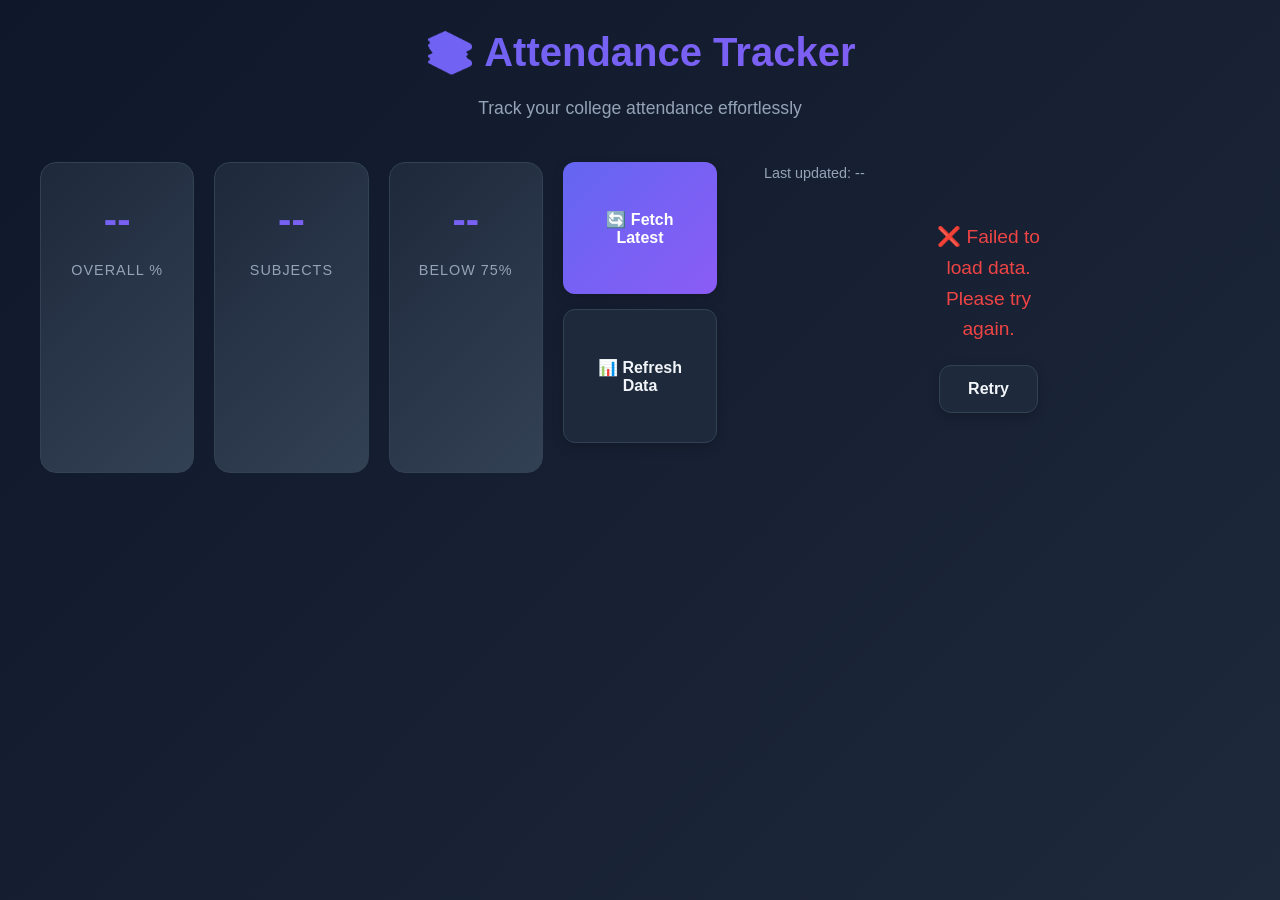
==== public/index.html @ b0f35948 "flask integration" ====
<!DOCTYPE html>
<html lang="en">
<head>
    <meta charset="UTF-8">
    <meta name="viewport" content="width=device-width, initial-scale=1.0">
    <title>Attendance Tracker</title>
    <link rel="stylesheet" href="css/style.css">
</head>
<body>
    <div class="container">
        <header>
            <h1>📚 Attendance Tracker</h1>
            <p class="subtitle">Track your college attendance effortlessly</p>
        </header>

        <div class="stats-overview" id="statsOverview">
            <div class="stat-card">
                <div class="stat-value" id="overallPercentage">--</div>
                <div class="stat-label">Overall %</div>
            </div>
            <div class="stat-card">
                <div class="stat-value" id="totalSubjects">--</div>
                <div class="stat-label">Subjects</div>
            </div>
            <div class="stat-card">
                <div class="stat-value" id="belowTarget">--</div>
                <div class="stat-label">Below 75%</div>
            </div>
        </header>

        <div class="actions">
            <button class="btn btn-primary" id="fetchBtn" onclick="fetchAttendance()">
                <span id="fetchBtnText">🔄 Fetch Latest</span>
                <span id="fetchSpinner" class="spinner" style="display: none;"></span>
            </button>
            <button class="btn btn-secondary" onclick="loadAttendance()">
                📊 Refresh Data
            </button>
        </div>

        <div class="last-updated" id="lastUpdated">
            Last updated: --
        </div>

        <div id="loadingState" class="loading-state">
            <div class="spinner-large"></div>
            <p>Loading attendance data...</p>
        </div>

        <div id="errorState" class="error-state" style="display: none;">
            <p>❌ Failed to load data. Please try again.</p>
            <button class="btn btn-secondary" onclick="loadAttendance()">Retry</button>
        </div>

        <div id="subjectsContainer" class="subjects-grid">
            <!-- Subject cards will be dynamically inserted here -->
        </div>
    </div>

    <script src="js/config.js"></script>
    <script src="js/app.js"></script>
</body>
</html>
---- public/css/style.css ----
/* Modern, Mobile-First CSS for Attendance Tracker */

:root {
    --primary-color: #6366f1;
    --primary-dark: #4f46e5;
    --secondary-color: #8b5cf6;
    --success-color: #10b981;
    --warning-color: #f59e0b;
    --danger-color: #ef4444;
    --bg-dark: #0f172a;
    --bg-card: #1e293b;
    --bg-card-hover: #334155;
    --text-primary: #f1f5f9;
    --text-secondary: #94a3b8;
    --border-color: #334155;
    --shadow: 0 10px 30px rgba(0, 0, 0, 0.3);
}

* {
    margin: 0;
    padding: 0;
    box-sizing: border-box;
}

body {
    font-family: 'Inter', -apple-system, BlinkMacSystemFont, 'Segoe UI', Roboto, sans-serif;
    background: linear-gradient(135deg, #0f172a 0%, #1e293b 100%);
    color: var(--text-primary);
    min-height: 100vh;
    padding: 20px;
    line-height: 1.6;
}

.container {
    max-width: 1200px;
    margin: 0 auto;
}

/* Header */
header {
    text-align: center;
    margin-bottom: 40px;
    animation: fadeInDown 0.6s ease;
}

header h1 {
    font-size: 2.5rem;
    font-weight: 800;
    background: linear-gradient(135deg, var(--primary-color), var(--secondary-color));
    -webkit-background-clip: text;
    -webkit-text-fill-color: transparent;
    background-clip: text;
    margin-bottom: 10px;
}

.subtitle {
    color: var(--text-secondary);
    font-size: 1.1rem;
}

/* Stats Overview */
.stats-overview {
    display: grid;
    grid-template-columns: repeat(auto-fit, minmax(150px, 1fr));
    gap: 20px;
    margin-bottom: 30px;
    animation: fadeIn 0.8s ease;
}

.stat-card {
    background: linear-gradient(135deg, var(--bg-card) 0%, var(--bg-card-hover) 100%);
    border: 1px solid var(--border-color);
    border-radius: 16px;
    padding: 24px;
    text-align: center;
    transition: transform 0.3s ease, box-shadow 0.3s ease;
}

.stat-card:hover {
    transform: translateY(-5px);
    box-shadow: var(--shadow);
}

.stat-value {
    font-size: 2.5rem;
    font-weight: 800;
    background: linear-gradient(135deg, var(--primary-color), var(--secondary-color));
    -webkit-background-clip: text;
    -webkit-text-fill-color: transparent;
    background-clip: text;
    margin-bottom: 8px;
}

.stat-label {
    color: var(--text-secondary);
    font-size: 0.9rem;
    text-transform: uppercase;
    letter-spacing: 1px;
}

/* Actions */
.actions {
    display: flex;
    gap: 15px;
    justify-content: center;
    margin-bottom: 30px;
    flex-wrap: wrap;
    animation: fadeIn 1s ease;
}

.btn {
    padding: 14px 28px;
    border: none;
    border-radius: 12px;
    font-size: 1rem;
    font-weight: 600;
    cursor: pointer;
    transition: all 0.3s ease;
    display: inline-flex;
    align-items: center;
    gap: 8px;
    box-shadow: 0 4px 12px rgba(0, 0, 0, 0.2);
}

.btn-primary {
    background: linear-gradient(135deg, var(--primary-color), var(--secondary-color));
    color: white;
}

.btn-primary:hover:not(:disabled) {
    transform: translateY(-2px);
    box-shadow: 0 6px 20px rgba(99, 102, 241, 0.4);
}

.btn-primary:disabled {
    opacity: 0.6;
    cursor: not-allowed;
}

.btn-secondary {
    background: var(--bg-card);
    color: var(--text-primary);
    border: 1px solid var(--border-color);
}

.btn-secondary:hover {
    background: var(--bg-card-hover);
    transform: translateY(-2px);
}

.btn-link {
    background: none;
    border: none;
    color: var(--primary-color);
    font-size: 0.9rem;
    cursor: pointer;
    padding: 8px 0;
    font-weight: 600;
    transition: color 0.3s ease;
}

.btn-link:hover {
    color: var(--secondary-color);
}

/* Last Updated */
.last-updated {
    text-align: center;
    color: var(--text-secondary);
    font-size: 0.9rem;
    margin-bottom: 30px;
}

/* Loading State */
.loading-state {
    text-align: center;
    padding: 60px 20px;
    animation: fadeIn 0.5s ease;
}

.spinner-large {
    width: 60px;
    height: 60px;
    border: 4px solid var(--border-color);
    border-top-color: var(--primary-color);
    border-radius: 50%;
    animation: spin 1s linear infinite;
    margin: 0 auto 20px;
}

.spinner {
    width: 16px;
    height: 16px;
    border: 2px solid rgba(255, 255, 255, 0.3);
    border-top-color: white;
    border-radius: 50%;
    animation: spin 0.8s linear infinite;
    display: inline-block;
}

@keyframes spin {
    to { transform: rotate(360deg); }
}

/* Error State */
.error-state {
    text-align: center;
    padding: 60px 20px;
    color: var(--danger-color);
}

.error-state p {
    font-size: 1.2rem;
    margin-bottom: 20px;
}

/* Subjects Grid */
.subjects-grid {
    display: grid;
    grid-template-columns: repeat(auto-fill, minmax(320px, 1fr));
    gap: 24px;
    animation: fadeInUp 0.8s ease;
}

/* Subject Card */
.subject-card {
    background: var(--bg-card);
    border: 1px solid var(--border-color);
    border-radius: 16px;
    padding: 24px;
    transition: all 0.3s ease;
    position: relative;
    overflow: hidden;
}

.subject-card::before {
    content: '';
    position: absolute;
    top: 0;
    left: 0;
    right: 0;
    height: 4px;
    background: linear-gradient(90deg, var(--primary-color), var(--secondary-color));
    opacity: 0;
    transition: opacity 0.3s ease;
}

.subject-card:hover {
    transform: translateY(-5px);
    box-shadow: var(--shadow);
    border-color: var(--primary-color);
}

.subject-card:hover::before {
    opacity: 1;
}

.subject-card.status-good {
    border-left: 4px solid var(--success-color);
}

.subject-card.status-warning {
    border-left: 4px solid var(--warning-color);
}

.subject-card.status-danger {
    border-left: 4px solid var(--danger-color);
}

.card-header {
    display: flex;
    justify-content: space-between;
    align-items: flex-start;
    margin-bottom: 20px;
}

.subject-name {
    font-size: 1.3rem;
    font-weight: 700;
    color: var(--text-primary);
    flex: 1;
}

.status-icon {
    font-size: 1.5rem;
}

.card-body {
    margin-bottom: 16px;
}

.attendance-stats {
    display: flex;
    gap: 20px;
    margin-bottom: 16px;
}

.stat {
    flex: 1;
}

.stat .label {
    color: var(--text-secondary);
    font-size: 0.85rem;
    display: block;
    margin-bottom: 4px;
}

.stat .value {
    color: var(--text-primary);
    font-size: 1.5rem;
    font-weight: 700;
}

/* Percentage Bar */
.percentage-bar {
    height: 8px;
    background: var(--border-color);
    border-radius: 10px;
    overflow: hidden;
    margin-bottom: 12px;
}

.percentage-fill {
    height: 100%;
    background: linear-gradient(90deg, var(--primary-color), var(--secondary-color));
    border-radius: 10px;
    transition: width 0.6s ease;
}

.status-good .percentage-fill {
    background: linear-gradient(90deg, var(--success-color), #059669);
}

.status-warning .percentage-fill {
    background: linear-gradient(90deg, var(--warning-color), #d97706);
}

.status-danger .percentage-fill {
    background: linear-gradient(90deg, var(--danger-color), #dc2626);
}

.percentage-text {
    text-align: center;
    font-size: 1.8rem;
    font-weight: 800;
    background: linear-gradient(135deg, var(--primary-color), var(--secondary-color));
    -webkit-background-clip: text;
    -webkit-text-fill-color: transparent;
    background-clip: text;
    margin-bottom: 12px;
}

/* Insights */
.insight {
    padding: 12px;
    border-radius: 8px;
    font-size: 0.9rem;
    margin-top: 12px;
}

.insight.warning {
    background: rgba(245, 158, 11, 0.1);
    border: 1px solid rgba(245, 158, 11, 0.3);
    color: var(--warning-color);
}

.insight.good {
    background: rgba(16, 185, 129, 0.1);
    border: 1px solid rgba(16, 185, 129, 0.3);
    color: var(--success-color);
}

.card-footer {
    margin-top: 16px;
    padding-top: 16px;
    border-top: 1px solid var(--border-color);
}

/* Notifications */
.notification {
    position: fixed;
    top: 20px;
    right: 20px;
    padding: 16px 24px;
    border-radius: 12px;
    box-shadow: var(--shadow);
    font-weight: 600;
    z-index: 1000;
    transform: translateX(400px);
    transition: transform 0.3s ease;
}

.notification.show {
    transform: translateX(0);
}

.notification-success {
    background: var(--success-color);
    color: white;
}

.notification-error {
    background: var(--danger-color);
    color: white;
}

/* No Data */
.no-data {
    text-align: center;
    padding: 60px 20px;
    color: var(--text-secondary);
    font-size: 1.1rem;
}

/* Animations */
@keyframes fadeIn {
    from {
        opacity: 0;
    }
    to {
        opacity: 1;
    }
}

@keyframes fadeInDown {
    from {
        opacity: 0;
        transform: translateY(-20px);
    }
    to {
        opacity: 1;
        transform: translateY(0);
    }
}

@keyframes fadeInUp {
    from {
        opacity: 0;
        transform: translateY(20px);
    }
    to {
        opacity: 1;
        transform: translateY(0);
    }
}

/* Mobile Responsiveness */
@media (max-width: 768px) {
    header h1 {
        font-size: 2rem;
    }
    
    .subtitle {
        font-size: 1rem;
    }
    
    .subjects-grid {
        grid-template-columns: 1fr;
    }
    
    .actions {
        flex-direction: column;
    }
    
    .btn {
        width: 100%;
        justify-content: center;
    }
    
    .notification {
        left: 20px;
        right: 20px;
        transform: translateY(-100px);
    }
    
    .notification.show {
        transform: translateY(0);
    }
}

@media (max-width: 480px) {
    body {
        padding: 15px;
    }
    
    header h1 {
        font-size: 1.75rem;
    }
    
    .stat-card {
        padding: 16px;
    }
    
    .stat-value {
        font-size: 2rem;
    }
    
    .subject-card {
        padding: 20px;
    }
}
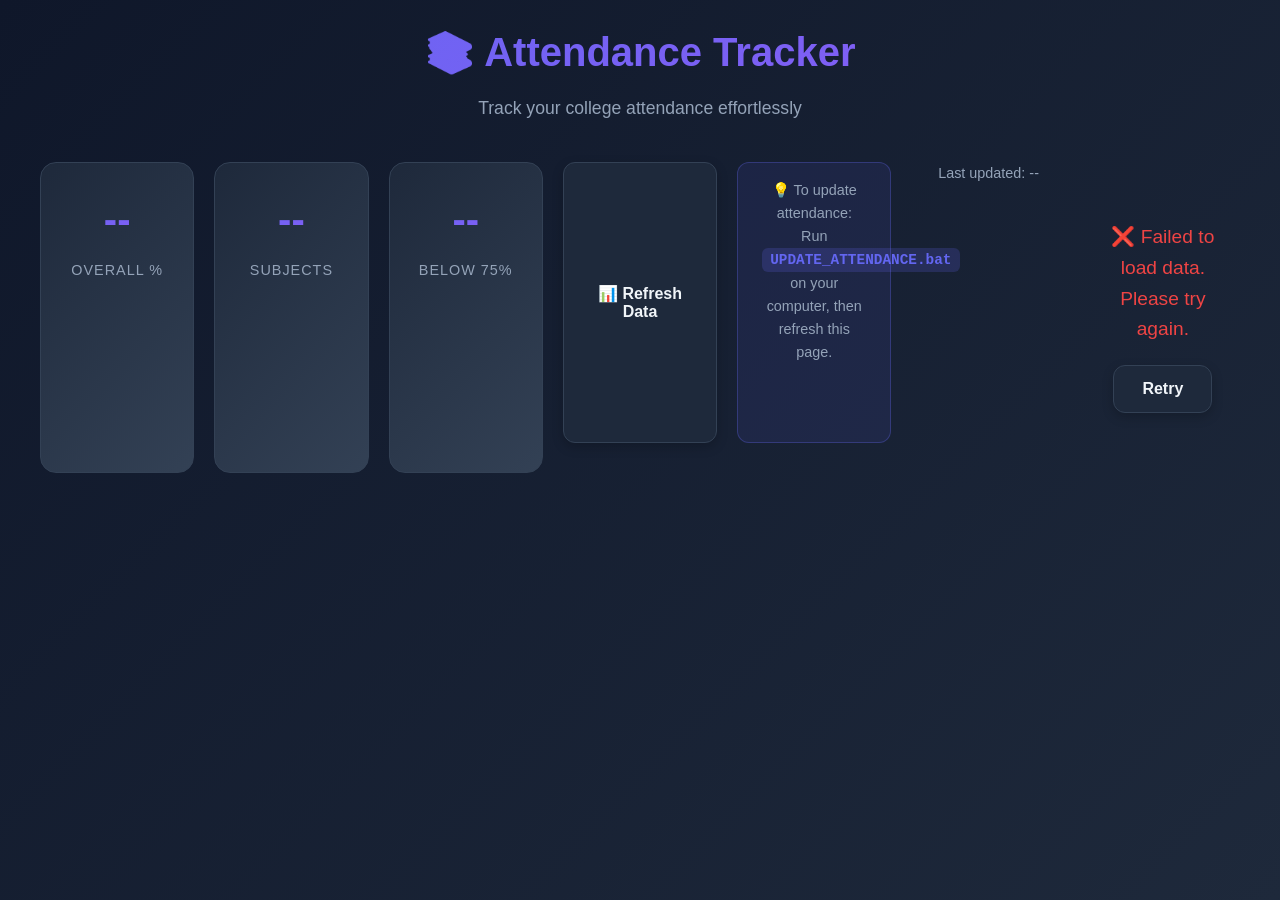
==== commit babfd2c2: "Remove non-functional fetch button and add UPDATE_ATTENDANCE.bat for easy local updates" ====
--- a/public/index.html
+++ b/public/index.html
@@ -1,11 +1,13 @@
 <!DOCTYPE html>
 <html lang="en">
+
 <head>
     <meta charset="UTF-8">
     <meta name="viewport" content="width=device-width, initial-scale=1.0">
     <title>Attendance Tracker</title>
     <link rel="stylesheet" href="css/style.css">
 </head>
+
 <body>
     <div class="container">
         <header>
@@ -26,38 +28,40 @@
                 <div class="stat-value" id="belowTarget">--</div>
                 <div class="stat-label">Below 75%</div>
             </div>
-        </header>
+            </header>
 
-        <div class="actions">
-            <button class="btn btn-primary" id="fetchBtn" onclick="fetchAttendance()">
-                <span id="fetchBtnText">🔄 Fetch Latest</span>
-                <span id="fetchSpinner" class="spinner" style="display: none;"></span>
-            </button>
-            <button class="btn btn-secondary" onclick="loadAttendance()">
-                📊 Refresh Data
-            </button>
+            <div class="actions">
+                <button class="btn btn-secondary" onclick="loadAttendance()">
+                    📊 Refresh Data
+                </button>
+            </div>
+
+            <div class="update-note">
+                💡 To update attendance: Run <code>UPDATE_ATTENDANCE.bat</code> on your computer, then refresh this
+                page.
+            </div>
+
+            <div class="last-updated" id="lastUpdated">
+                Last updated: --
+            </div>
+
+            <div id="loadingState" class="loading-state">
+                <div class="spinner-large"></div>
+                <p>Loading attendance data...</p>
+            </div>
+
+            <div id="errorState" class="error-state" style="display: none;">
+                <p>❌ Failed to load data. Please try again.</p>
+                <button class="btn btn-secondary" onclick="loadAttendance()">Retry</button>
+            </div>
+
+            <div id="subjectsContainer" class="subjects-grid">
+                <!-- Subject cards will be dynamically inserted here -->
+            </div>
         </div>
 
-        <div class="last-updated" id="lastUpdated">
-            Last updated: --
-        </div>
+        <script src="js/config.js"></script>
+        <script src="js/app.js"></script>
+</body>
 
-        <div id="loadingState" class="loading-state">
-            <div class="spinner-large"></div>
-            <p>Loading attendance data...</p>
-        </div>
-
-        <div id="errorState" class="error-state" style="display: none;">
-            <p>❌ Failed to load data. Please try again.</p>
-            <button class="btn btn-secondary" onclick="loadAttendance()">Retry</button>
-        </div>
-
-        <div id="subjectsContainer" class="subjects-grid">
-            <!-- Subject cards will be dynamically inserted here -->
-        </div>
-    </div>
-
-    <script src="js/config.js"></script>
-    <script src="js/app.js"></script>
-</body>
-</html>
+</html>
--- a/public/css/style.css
+++ b/public/css/style.css
@@ -171,6 +171,27 @@
     margin-bottom: 30px;
 }
 
+/* Update Note */
+.update-note {
+    text-align: center;
+    background: rgba(99, 102, 241, 0.1);
+    border: 1px solid rgba(99, 102, 241, 0.3);
+    border-radius: 12px;
+    padding: 16px 24px;
+    margin-bottom: 30px;
+    color: var(--text-secondary);
+    font-size: 0.9rem;
+}
+
+.update-note code {
+    background: rgba(99, 102, 241, 0.2);
+    padding: 4px 8px;
+    border-radius: 6px;
+    color: var(--primary-color);
+    font-family: 'Courier New', monospace;
+    font-weight: 600;
+}
+
 /* Loading State */
 .loading-state {
     text-align: center;
@@ -199,7 +220,9 @@
 }
 
 @keyframes spin {
-    to { transform: rotate(360deg); }
+    to {
+        transform: rotate(360deg);
+    }
 }
 
 /* Error State */
@@ -418,6 +441,7 @@
     from {
         opacity: 0;
     }
+
     to {
         opacity: 1;
     }
@@ -428,6 +452,7 @@
         opacity: 0;
         transform: translateY(-20px);
     }
+
     to {
         opacity: 1;
         transform: translateY(0);
@@ -439,6 +464,7 @@
         opacity: 0;
         transform: translateY(20px);
     }
+
     to {
         opacity: 1;
         transform: translateY(0);
@@ -450,30 +476,30 @@
     header h1 {
         font-size: 2rem;
     }
-    
+
     .subtitle {
         font-size: 1rem;
     }
-    
+
     .subjects-grid {
         grid-template-columns: 1fr;
     }
-    
+
     .actions {
         flex-direction: column;
     }
-    
+
     .btn {
         width: 100%;
         justify-content: center;
     }
-    
+
     .notification {
         left: 20px;
         right: 20px;
         transform: translateY(-100px);
     }
-    
+
     .notification.show {
         transform: translateY(0);
     }
@@ -483,20 +509,20 @@
     body {
         padding: 15px;
     }
-    
+
     header h1 {
         font-size: 1.75rem;
     }
-    
+
     .stat-card {
         padding: 16px;
     }
-    
+
     .stat-value {
         font-size: 2rem;
     }
-    
+
     .subject-card {
         padding: 20px;
     }
-}
+}
